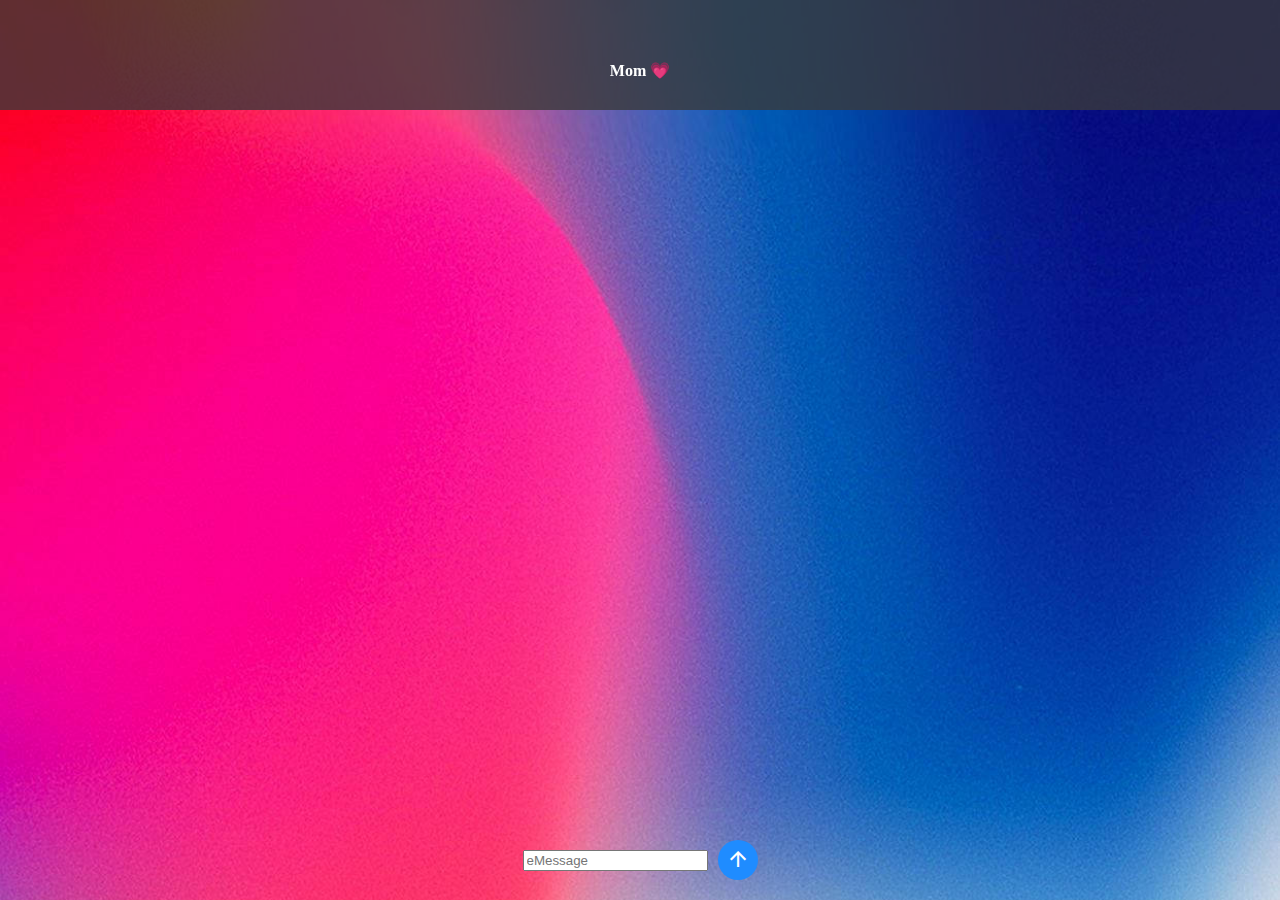
==== momchat.html @ cc24a540 "mom Chat creation" ====
<!DOCTYPE html>
<html lang="en">
  <head>
    <meta charset="UTF-8">
    <meta name="viewport" content="width=device-width, initial-scale=1.0">

    <meta name="apple-mobile-web-app-title" content="NO WORRIES">
    <meta name="apple-mobile-web-app-capable" content="yes">
    <meta name="apple-mobile-web-app-status-bar-style" content="black">
    <link rel="manifest" href="/app.webmanifest" />

    <meta name="apple-mobile-web-app-capable" content="yes">
    <meta name="apple-mobile-web-app-status-bar-style" content="black-translucent">

    <title>No Worries</title>

    <!-- CSS Link -->
    <link rel="stylesheet" href="./style.css">
    <link href="https://fonts.googleapis.com/icon?family=Material+Icons" rel="stylesheet">
    <!-- <link href="https://fonts.googleapis.com/css2?family=Material+Symbols+Outlined:opsz,wght,FILL,GRAD@20..48,100..700,0..1,-50..200" /> -->

    <!-- Javascript Links-->
    <script src="messages.js"></script>
    <script src="main.js">  </script>


    
  </head>

  <style>
    /* Hide scrollbar for Chrome, Safari and Opera */
    .example::-webkit-scrollbar {
        display: none;
    }
    /* Hide scrollbar for IE, Edge and Firefox */
    .example {
      -ms-overflow-style: none;  /* IE and Edge */
      scrollbar-width: none;  /* Firefox */
    }

  </style>

  <!-- <body> -->
  <body onload="momInit()">

    <div class="headerwrapper" id="headerWrapper"></div>
    <!-- The second I put anything in here, it gets wonky as heck. The whole page becomes scooted up.  -->

    <!-- <div class="timer" id="timer"> </div> -->
    <!-- <div class="timer" id="timer">  -->
      <!-- <div class="chatNameWrapper" id="chatNameWrapper"> 
        <p class="chatNameText">Girls Chat</p>
      </div> -->
    <!-- </div> -->

    <!-- TO DO: add in the chat name up top with the timer -->
    <div class="chatNameWrapper" id="chatNameWrapper"> 
      <!-- <span style='font-size:16px;'>&#127800;</span> -->
      <p class="chatNameText">Mom &#128151;</p>
    </div>

    <!-- Notification Pop Up, DISMISS TO START THE EXPERIENCE -->
    <!-- <div class="notifContainer">
      <div class="notifMessage" id="popupNotif" onclick="disToStart()">
        <div class="notifHeader">
          <span class="material-icons">notifications</span>
          <p class="notifNameText">Notification</p>
          <p class="timeRec">now</p>
        </div>
        <p class="notifMessageText"><b>Welcome to <i>No Worries</i>!</b></p>
        <p class="notifMessageText">Tap this message to dismiss the notification and start the experience.</p>
      </div>
    </div> -->

    <!-- Text Message Area -->
    <div class="phoneContainer example" id="phoneBG">
      <!-- NOTE: if i remove example, the phoneContainer placement gets screwy, so leaving it for now -->
      
      <div class="phoneMessages">

        <!-- NOTE: Comment this place holder out  -->
        <!-- Incoming/Friend Name & Icon Formatting -->
        <!-- <div class="messageContainer">
          <div class ="nameFriend"> 
            <img class = "iconFriend" src ="http://placekitten.com/30/30">
            <p class = "nameText">Stacey</p>
          </div> -->

          <!-- NOTE: Comment this place holder out  -->
          <!-- Text Message Box & Content Formatting -->
          <!-- <div class ="messageIncoming">
            <p class="messageText">
              this is text
            </p>
          </div>
        </div> -->


        <!-- NOTE: Comment this place holder out  -->
        <!-- Outgoing/Player Name & Icon Formatting -->
        <div class="messageContainer loadSpacer">
          <!-- <div class ="namePlayer"> 
            <p class = "nameText">Me</p>
            <img class = "iconPlayer" src ="http://placekitten.com/30/30"> 
          </div> -->

          <!-- NOTE: Comment this place holder out  -->
          <!-- Text Message Box & Content Formatting -->
          <!-- <div class ="messageIncoming me">
            <p>
              See you guys soon for my birthday party! So excited!
            </p>
          </div> -->
        </div>
      </div>
    </div>

    <!-- Player Text Message Input Area -->
    <div class="inputFieldContainer" id="inputFieldContainer">
      <input type="text" id="playerInputText" name="playerInputText" placeholder="eMessage" class="e-message">
      <!-- <input type="button" style="background-color: #1F8CFF;"> -->
      <button type="button" class="send__btn" onclick="returnText()" id="btnSend" >
        <span class="material-icons">arrow_upward</span>
      </button>
      <script>
        var enterBtn = document.getElementById("playerInputText");
        enterBtn.addEventListener("keypress", function(event) {
          if (event.key === "Enter") {
            event.preventDefault();
            document.getElementById("btnSend").click();
          }
        });
      </script>
    </div>
    
  </body>
</html>
---- style.css ----
/* CURRENT ISSUES */
	/* - when not inspecting in a general window, the alignment looks wonky as hell */
body {
	height: 100%;
	display: flex;
	flex-direction: column;
	/* align-content: center; */
	align-items: center;
	background-image: url('iphonebg.jpg');
	background-repeat: no-repeat;
    background-attachment: fixed;
    background-size: cover;

	/* color: #FFFFFF; */
	
}

/* /////////////////////////////////////////////////////////// */
.headerwrapper {
	font-family: Helvetica Neue;
	color: white;
	display: flex;
	background-color: #3A3A3A;
	opacity: 0.8;
	position: fixed;
	top: 0;
	align-items: center;
	width: 100%;
	height: 110px;
	/* padding: 10px; */
	/* margin-left: 20px; */
	z-index: -1;
	visibility: hidden;

}

.chatNameWrapper {
	display: flex;
	color: #FFFFFF;
	/* background-color: #3A3A3A; */
	position: fixed;
	top: 43px;
	/* height: 100%; */
	/* font-family: Helvetica Neue; */
	/* color: white;  */
	/* flex-direction: column; */
    align-items: center;
	width: 100%;
	/* justify-content: center; */
	/* margin: auto; */
	/* text-align: center; */
	/* opacity: 0.8; */
	height: 55px;
	/* padding: 10px; */
	visibility: hidden;
	z-index: 1;
}

.chatNameText {
	display: flex;
	margin: auto;
	/* width: 100%; */
	/* height: 100%; */
	justify-content: center;
	align-items: center;
	font-family: Helvetica Neue;
	color: white; 
	font-weight: bold;
	font-size: 16px;
	/* background-color: #3A3A3A; */
	/* position: absolute; */
	/* flex-direction: column; */
	/* text-align: center; */
	/* height: 75px; */
}

.buffer {
	height: 50px;
	background-color: black;
}

.buffer__bot {
	height: 75px;
}

/* /////////////////////////////////////////////////////////// */
/* NOTIFCATION POPUP COMPONENTS */

.notifContainer {/*Container for all Notification Content*/
	display: flex;
	position: fixed;
	justify-content: center;
	align-items: center;
	flex-direction: column;
	/* margin: auto;  */
	position: absolute;
	top: 50%;
	left: 50%; 
	transform: translate(-50%, -50%);
	width: auto;
	font-family: Helvetica Neue;
	z-index: 1;

}

.notifMessage {/*Pop Up Notifcation Message Box Formatting*/
	background-color: darkgray;
	/* background-color: aqua; */
	/* aqua color for testing purposes only */
	/* opacity: .8; */
	padding: 0px 10px 0px; 
	margin: auto;
	width: 300px;
	border-radius: 20px;
	color: black;
	font-family: Helvetica Neue;

}

.notifHeader {/*Notification Header Formatting*/
	display: flex;
	align-items: center;
	height: 40px;
	/* color: black;
	font-family: Helvetica Neue;
	font-weight: bold; */

	/* NOTE: can add a subclass (like .me) to this to make it be a calendar, instructions, etc.  */

}

.iconNotif {/*Notification Icon Formatting*/
	width: 30px;
	height: 30px;
	/* margin-right: 10px; */
	border-radius: 50%;
}

.notifNameText {
	display: flex;
	margin: 0px 10px 0px;
	/* justify-content: left; */
	align-items: center;
	color: black;
	font-family: Helvetica Neue;
	font-weight: bold;
}

.timeRec {/*Notification Time Received Formatting (will always say now)*/
	display: flex;
	justify-content: right;
	align-items: center;
	/* width: 300px; */
	/* height: 40px; */
	margin-left: 130px;
	color: black;
	font-family: Helvetica Neue;
	
}

.notifMessageText {/*Notification Message Content Formatting*/
	margin: 0px 0px 15px;
}

.show{
	visibility: visible;
}

.dismiss{
	visibility: hidden;
}


/* /////////////////////////////////////////////////////////// */
/* TEXT MESSAGE AREA COMPONENTS */
.phoneContainer {
	display: flex;
	/* justify-content: flex-start; */
	height: 80%;
	margin: 102px 20px 20px 20px;
	/* margin: 40px 20px 20px 20px; */
	position: fixed;
	/* background-color: lightgray; */
	z-index: -2;
	overflow-y: scroll;
}

.phoneMessages { /*Overall Phone Message Screen Background*/
	display: flex;
	align-content: flex-start;
	flex-direction: column;
	flex-wrap: nowrap;
	width: auto;
	padding: 10px;
	/* z-index: -2; */
	/* top: 119px; */
	/* margin-top: 75px; */

}

.messageContainer{ /*Container for All Individual Text Messages*/
	display: flex;
	justify-content: center;
	align-items: center;
	flex-direction: column;
	width: auto;
	color: black;
	font-family: Helvetica Neue;
	padding-bottom: 15px;

}

.loadSpacer{ /*Creates a blank default to space the screena appropriately at load*/
	display: flex;
	justify-content: center;
	align-items: center;
	flex-direction: column;
	width: 320px;
	height: 1px;
	padding: 0px; 

}

.nameFriend {/*Text Message Sender Container Formatting*/
	display: flex;
	align-items: center;
	width: 300px;
	height: 50px;
	color: lightgray;
	font-family: Helvetica Neue;
}

.namePlayer {/*Text Message Sender Container Formatting*/
	display: flex;
	justify-content: right;
	align-items: center;
	width: 300px;
	height: 50px;
	color: lightgray;
	font-family: Helvetica Neue;
}

.iconFriend {/*Text Message Icon Formatting*/
	width: 30px;
	height: 30px;
	margin-right: 10px;
	border-radius: 50%;
}

.iconPlayer {/*Text Message Icon Formatting*/
	width: 30px;
	height: 30px;
	margin-left: 10px;
	border-radius: 50%;
}

.messageIncoming {/*Incoming Text Message Boxes Formatting*/
	background-color: #28282B;
	padding: 10px;
	margin: auto;
	width: 300px;
	border-radius: 20px;
	color: white;
	font-family: Helvetica Neue;

}

/* /////////////////////////////////////////////////////////// */
/* PLAYER INPUT FIELD FORMATTING */
.inputFieldContainer{
	display: flex;
	align-items: center;
	justify-content: center;
	gap: 10px;
	position: fixed;
	margin: auto;
	bottom: 0;
	width: 100%;
	height: 60px;
	padding: 10px;
	/* background-color: black; */
	visibility: hidden;

}

.inputText{
	color: white;
	margin-left: 20px;
	font-family: Helvetica Neue;
	align-items: center;
	justify-content: center;
}

.send__btn {
	width: 40px;
	height: 40px;
	/* margin-left: 10px; */
	/* margin-right: 15px; */
	border-radius: 50%;
	border: none;
	color: white;
	background-color: #1F8CFF;
	cursor: pointer;

}

/* /////////////////////////////////////////////////////////// */
/* PERSONALIZED TEXT MESSAGE FORMATTING */
.me {
	background-color: #1F8CFF;
	text-align: right;
	color: white;
}

.becca {
	
}

.miranda {
	
}

/* /////////////////////////////////////////////////////////// */
/* TIMER STUFF */
.timer {
	font-family: Helvetica Neue;
	color: white;
	display: flex;
	/* background-color: #3A3A3A;
	opacity: 0.8; */
	position: fixed;
	top: 0;
	align-items: center;
	width: 100%;
	padding: 10px;
	margin-left: 20px;
	visibility: hidden;

}

.timer__part {
	font-size: 20px;
	/* font-weight: bold; */
}

.timer__btn {
	width: 40px;
	height: 40px;
	margin-left: 10px;
	border-radius: 50%;
	border: none;
	color: white;
	background-color: purple;
	cursor: pointer;
}

.timer__btn--start {
	background-color: green;
}

.timer__btn--stop {
	background-color: red;
}

@media (max-width: 800px){
	.message {
		/*this is a comment*/
	}
}
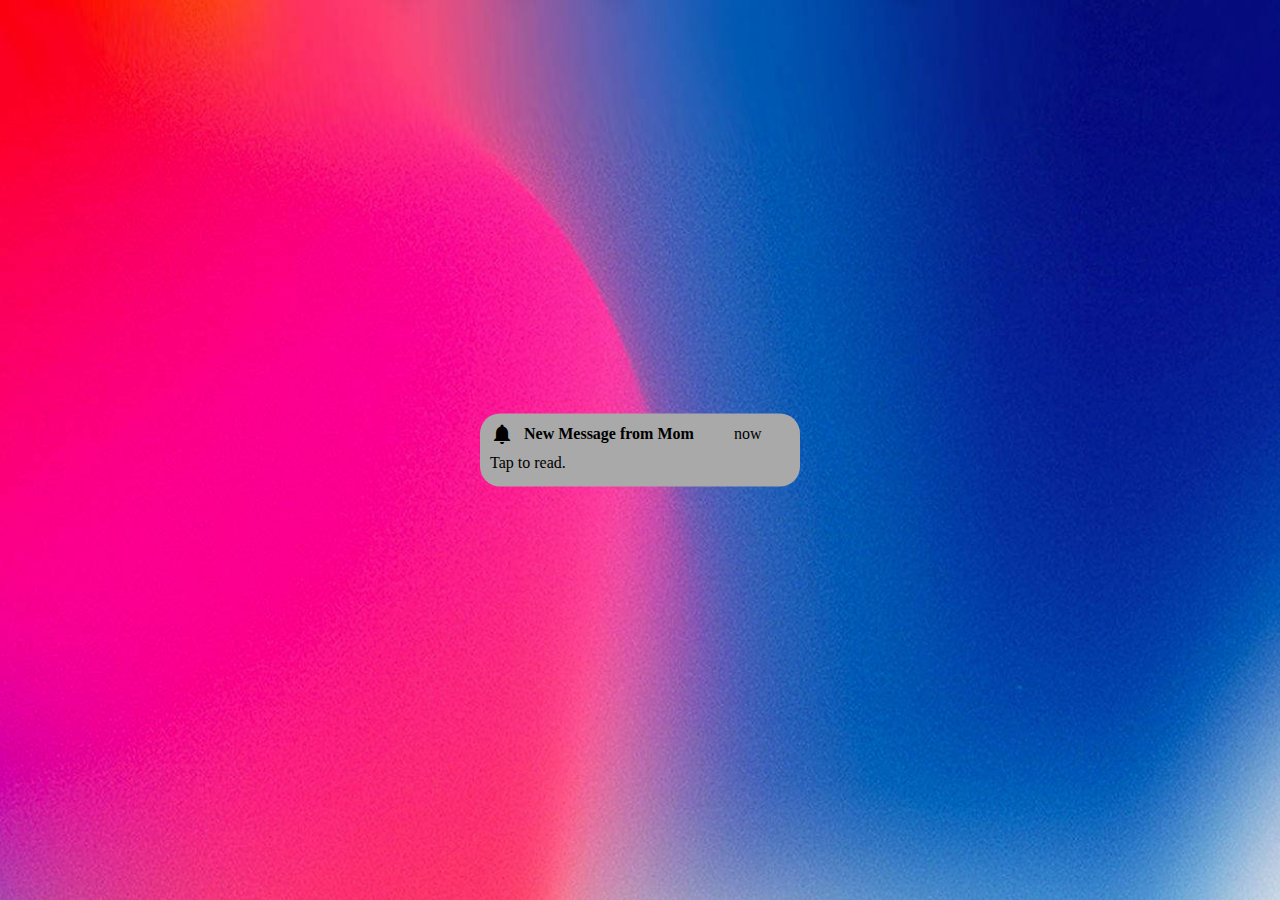
==== commit e26eb840: "automatic dismiss notif update" ====
--- a/momchat.html
+++ b/momchat.html
@@ -41,7 +41,9 @@
   </style>
 
   <!-- <body> -->
-  <body onload="momInit()">
+  <!-- <body onload="momInit()"> -->
+  <body id="momChat" onload="init()">
+
 
     <div class="headerwrapper" id="headerWrapper"></div>
     <!-- The second I put anything in here, it gets wonky as heck. The whole page becomes scooted up.  -->
@@ -60,17 +62,17 @@
     </div>
 
     <!-- Notification Pop Up, DISMISS TO START THE EXPERIENCE -->
-    <!-- <div class="notifContainer">
-      <div class="notifMessage" id="popupNotif" onclick="disToStart()">
+    <div class="notifContainer">
+      <div class="notifMessage" id="popupNotif" onclick="momInit()">
         <div class="notifHeader">
           <span class="material-icons">notifications</span>
-          <p class="notifNameText">Notification</p>
-          <p class="timeRec">now</p>
+          <p class="notifNameText">New Message from Mom</p>
+          <p class="timeRec momTimeRec">now</p>
         </div>
-        <p class="notifMessageText"><b>Welcome to <i>No Worries</i>!</b></p>
-        <p class="notifMessageText">Tap this message to dismiss the notification and start the experience.</p>
+        <p class="notifMessageText">Tap to read.</p>
+        <!-- <p class="notifMessageText">Tap this message to dismiss the notification and start the experience.</p> -->
       </div>
-    </div> -->
+    </div>
 
     <!-- Text Message Area -->
     <div class="phoneContainer example" id="phoneBG">
--- a/style.css
+++ b/style.css
@@ -153,9 +153,14 @@
 	/* width: 300px; */
 	/* height: 40px; */
 	margin-left: 130px;
+	/* margin-left needs to be 30 px for the Mom Chat */
 	color: black;
 	font-family: Helvetica Neue;
 	
+}
+
+.momTimeRec {
+	margin-left: 30px; 
 }
 
 .notifMessageText {/*Notification Message Content Formatting*/
